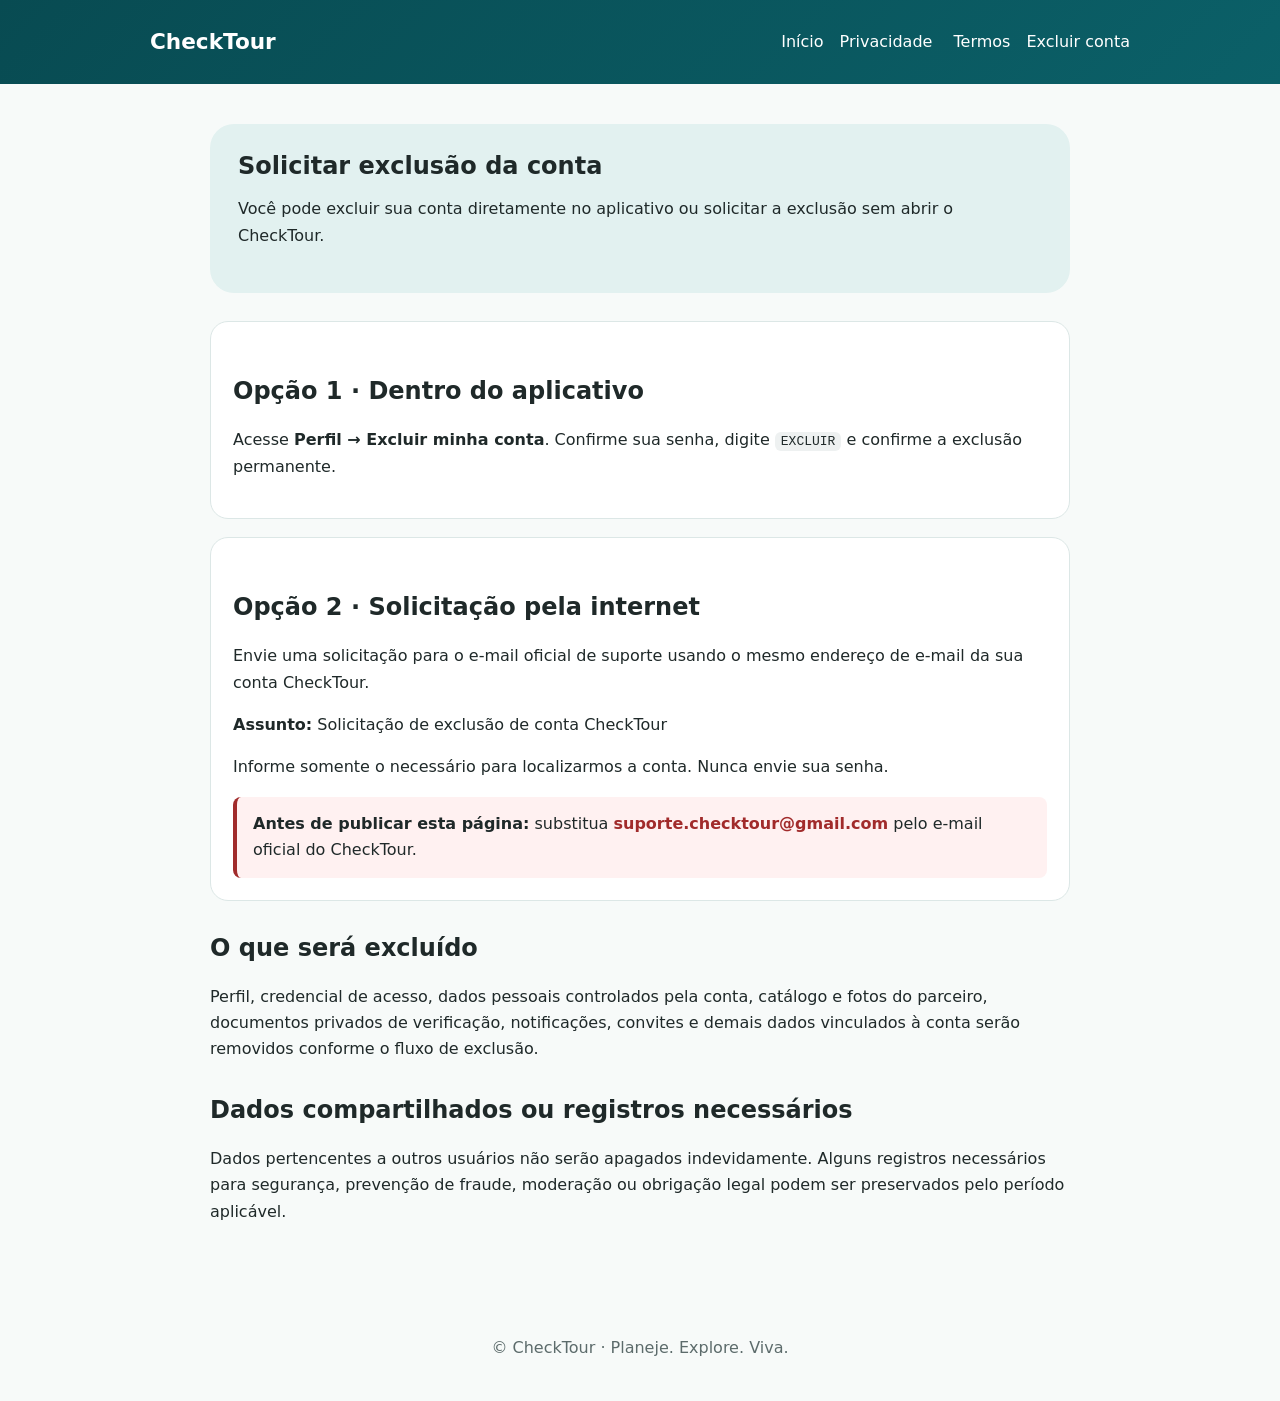
==== excluir-conta.html @ 4445b60a "Add files via upload" ====
<!doctype html><html lang="pt-BR"><head><meta charset="utf-8">
<meta name="viewport" content="width=device-width,initial-scale=1"><title>Excluir conta · CheckTour</title>
<link rel="stylesheet" href="styles.css"></head><body><header><div class="nav"><div class="brand">CheckTour</div><nav>
<a href="index.html">Início</a><a href="privacidade.html">Privacidade</a>
<a href="termos.html">Termos</a><a href="excluir-conta.html">Excluir conta</a>
</nav></div></header><main>
<section class="hero"><h1>Solicitar exclusão da conta</h1>
<p>Você pode excluir sua conta diretamente no aplicativo ou solicitar a exclusão sem abrir o CheckTour.</p></section>
<div class="card"><h2>Opção 1 · Dentro do aplicativo</h2>
<p>Acesse <strong>Perfil → Excluir minha conta</strong>. Confirme sua senha, digite <code>EXCLUIR</code> e confirme a exclusão permanente.</p></div>
<div class="card"><h2>Opção 2 · Solicitação pela internet</h2>
<p>Envie uma solicitação para o e-mail oficial de suporte usando o mesmo endereço de e-mail da sua conta CheckTour.</p>
<p><strong>Assunto:</strong> Solicitação de exclusão de conta CheckTour</p>
<p>Informe somente o necessário para localizarmos a conta. Nunca envie sua senha.</p>
<div class="notice danger"><strong>Antes de publicar esta página:</strong> substitua
<span class="placeholder">suporte.checktour@gmail.com</span> pelo e-mail oficial do CheckTour.</div></div>
<h2>O que será excluído</h2><p>Perfil, credencial de acesso, dados pessoais controlados pela conta, catálogo e fotos do parceiro, documentos privados de verificação, notificações, convites e demais dados vinculados à conta serão removidos conforme o fluxo de exclusão.</p>
<h2>Dados compartilhados ou registros necessários</h2><p>Dados pertencentes a outros usuários não serão apagados indevidamente. Alguns registros necessários para segurança, prevenção de fraude, moderação ou obrigação legal podem ser preservados pelo período aplicável.</p>
</main><footer>© CheckTour · Planeje. Explore. Viva.</footer></body></html>
---- styles.css ----
:root {
  --brand: #0b6068;
  --brand-dark: #084b52;
  --brand-soft: #e2f1f0;
  --bg: #f7faf9;
  --text: #1f2929;
  --muted: #5c6b6b;
  --card: #ffffff;
  --danger: #a12b2b;
}
* { box-sizing: border-box; }
body {
  margin: 0;
  font-family: Inter, system-ui, -apple-system, BlinkMacSystemFont, "Segoe UI", sans-serif;
  background: var(--bg);
  color: var(--text);
  line-height: 1.65;
}
header {
  background: linear-gradient(135deg, var(--brand-dark), var(--brand));
  color: white;
  padding: 24px 20px;
}
.nav {
  max-width: 980px;
  margin: 0 auto;
  display: flex;
  align-items: center;
  justify-content: space-between;
  gap: 16px;
  flex-wrap: wrap;
}
.brand { font-size: 1.35rem; font-weight: 800; }
.nav a { color: white; text-decoration: none; margin-left: 16px; }
main {
  max-width: 900px;
  margin: 0 auto;
  padding: 40px 20px 70px;
}
.hero {
  background: var(--brand-soft);
  padding: 28px;
  border-radius: 24px;
  margin-bottom: 28px;
}
h1 { margin: 0 0 8px; line-height: 1.2; }
h2 { margin-top: 32px; line-height: 1.3; }
.card {
  background: var(--card);
  padding: 22px;
  border-radius: 18px;
  border: 1px solid #dce7e6;
  margin: 18px 0;
}
.notice {
  border-left: 4px solid var(--brand);
  padding: 14px 16px;
  background: #eef7f6;
  border-radius: 8px;
}
.danger {
  border-left-color: var(--danger);
  background: #fff1f1;
}
.button {
  display: inline-block;
  background: var(--brand);
  color: white;
  padding: 12px 18px;
  border-radius: 12px;
  text-decoration: none;
  font-weight: 700;
}
footer {
  text-align: center;
  color: var(--muted);
  padding: 24px 20px 40px;
}
code {
  background: #eef1f1;
  padding: 2px 6px;
  border-radius: 6px;
}
.placeholder {
  color: var(--danger);
  font-weight: 700;
}
@media (max-width: 620px) {
  .nav a { margin-left: 0; margin-right: 12px; }
  main { padding-top: 24px; }
  .hero { padding: 20px; }
}
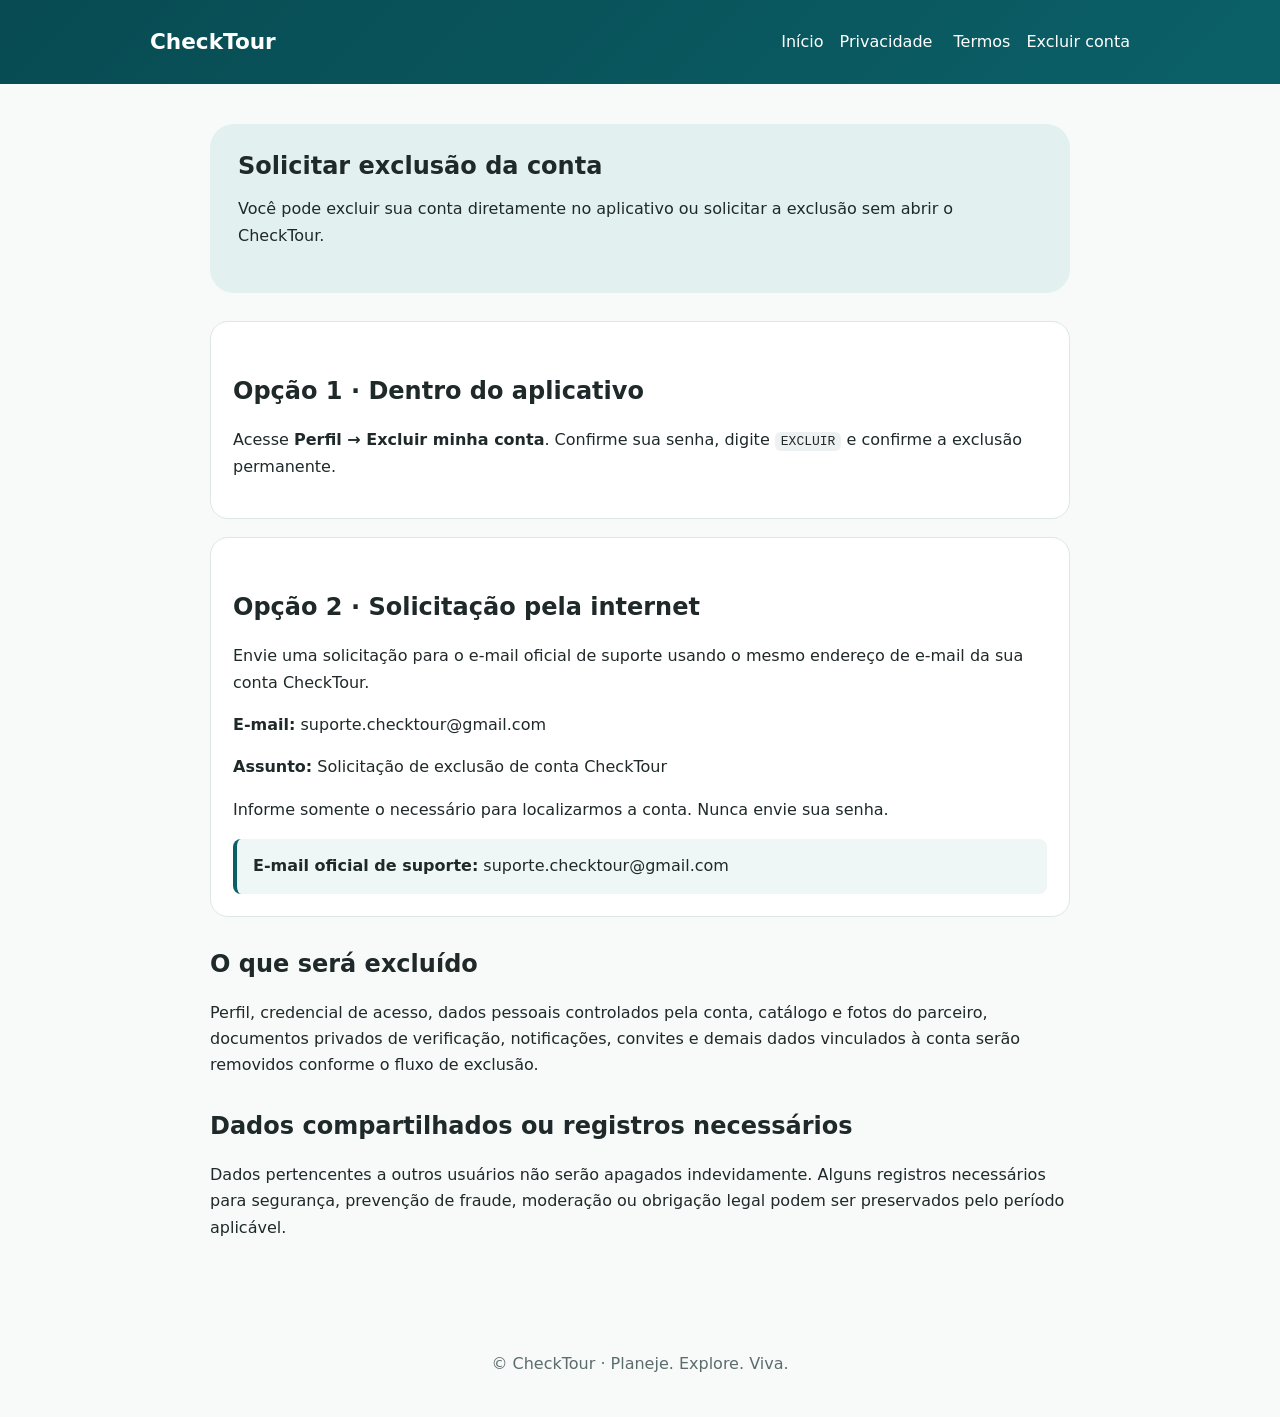
==== commit d2d3676d: "Add files via upload" ====
--- a/excluir-conta.html
+++ b/excluir-conta.html
@@ -10,10 +10,10 @@
 <p>Acesse <strong>Perfil → Excluir minha conta</strong>. Confirme sua senha, digite <code>EXCLUIR</code> e confirme a exclusão permanente.</p></div>
 <div class="card"><h2>Opção 2 · Solicitação pela internet</h2>
 <p>Envie uma solicitação para o e-mail oficial de suporte usando o mesmo endereço de e-mail da sua conta CheckTour.</p>
+<p><strong>E-mail:</strong> suporte.checktour@gmail.com</p>
 <p><strong>Assunto:</strong> Solicitação de exclusão de conta CheckTour</p>
 <p>Informe somente o necessário para localizarmos a conta. Nunca envie sua senha.</p>
-<div class="notice danger"><strong>Antes de publicar esta página:</strong> substitua
-<span class="placeholder">suporte.checktour@gmail.com</span> pelo e-mail oficial do CheckTour.</div></div>
+<div class="notice"><strong>E-mail oficial de suporte:</strong> suporte.checktour@gmail.com</div></div>
 <h2>O que será excluído</h2><p>Perfil, credencial de acesso, dados pessoais controlados pela conta, catálogo e fotos do parceiro, documentos privados de verificação, notificações, convites e demais dados vinculados à conta serão removidos conforme o fluxo de exclusão.</p>
 <h2>Dados compartilhados ou registros necessários</h2><p>Dados pertencentes a outros usuários não serão apagados indevidamente. Alguns registros necessários para segurança, prevenção de fraude, moderação ou obrigação legal podem ser preservados pelo período aplicável.</p>
 </main><footer>© CheckTour · Planeje. Explore. Viva.</footer></body></html>
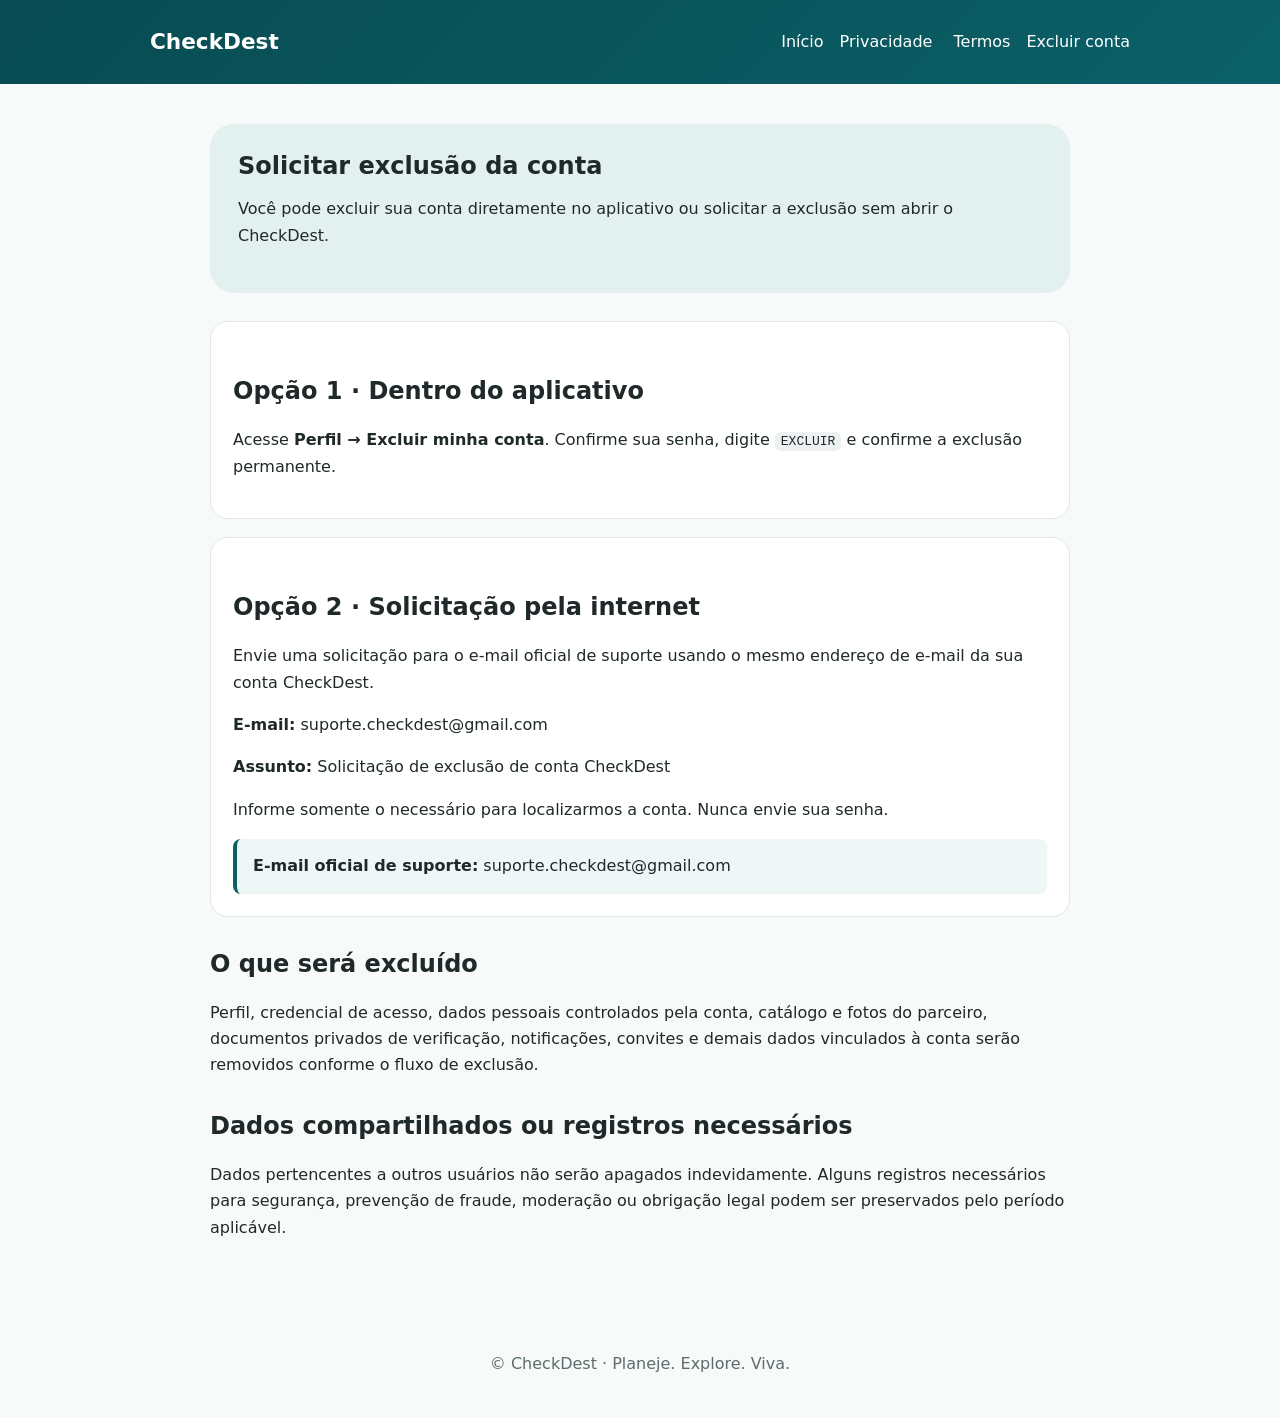
==== commit aa743d60: "Add files via upload" ====
--- a/excluir-conta.html
+++ b/excluir-conta.html
@@ -1,19 +1,19 @@
 <!doctype html><html lang="pt-BR"><head><meta charset="utf-8">
-<meta name="viewport" content="width=device-width,initial-scale=1"><title>Excluir conta · CheckTour</title>
-<link rel="stylesheet" href="styles.css"></head><body><header><div class="nav"><div class="brand">CheckTour</div><nav>
+<meta name="viewport" content="width=device-width,initial-scale=1"><title>Excluir conta · CheckDest</title>
+<link rel="stylesheet" href="styles.css"></head><body><header><div class="nav"><div class="brand">CheckDest</div><nav>
 <a href="index.html">Início</a><a href="privacidade.html">Privacidade</a>
 <a href="termos.html">Termos</a><a href="excluir-conta.html">Excluir conta</a>
 </nav></div></header><main>
 <section class="hero"><h1>Solicitar exclusão da conta</h1>
-<p>Você pode excluir sua conta diretamente no aplicativo ou solicitar a exclusão sem abrir o CheckTour.</p></section>
+<p>Você pode excluir sua conta diretamente no aplicativo ou solicitar a exclusão sem abrir o CheckDest.</p></section>
 <div class="card"><h2>Opção 1 · Dentro do aplicativo</h2>
 <p>Acesse <strong>Perfil → Excluir minha conta</strong>. Confirme sua senha, digite <code>EXCLUIR</code> e confirme a exclusão permanente.</p></div>
 <div class="card"><h2>Opção 2 · Solicitação pela internet</h2>
-<p>Envie uma solicitação para o e-mail oficial de suporte usando o mesmo endereço de e-mail da sua conta CheckTour.</p>
-<p><strong>E-mail:</strong> suporte.checktour@gmail.com</p>
-<p><strong>Assunto:</strong> Solicitação de exclusão de conta CheckTour</p>
+<p>Envie uma solicitação para o e-mail oficial de suporte usando o mesmo endereço de e-mail da sua conta CheckDest.</p>
+<p><strong>E-mail:</strong> suporte.checkdest@gmail.com</p>
+<p><strong>Assunto:</strong> Solicitação de exclusão de conta CheckDest</p>
 <p>Informe somente o necessário para localizarmos a conta. Nunca envie sua senha.</p>
-<div class="notice"><strong>E-mail oficial de suporte:</strong> suporte.checktour@gmail.com</div></div>
+<div class="notice"><strong>E-mail oficial de suporte:</strong> suporte.checkdest@gmail.com</div></div>
 <h2>O que será excluído</h2><p>Perfil, credencial de acesso, dados pessoais controlados pela conta, catálogo e fotos do parceiro, documentos privados de verificação, notificações, convites e demais dados vinculados à conta serão removidos conforme o fluxo de exclusão.</p>
 <h2>Dados compartilhados ou registros necessários</h2><p>Dados pertencentes a outros usuários não serão apagados indevidamente. Alguns registros necessários para segurança, prevenção de fraude, moderação ou obrigação legal podem ser preservados pelo período aplicável.</p>
-</main><footer>© CheckTour · Planeje. Explore. Viva.</footer></body></html>+</main><footer>© CheckDest · Planeje. Explore. Viva.</footer></body></html>
